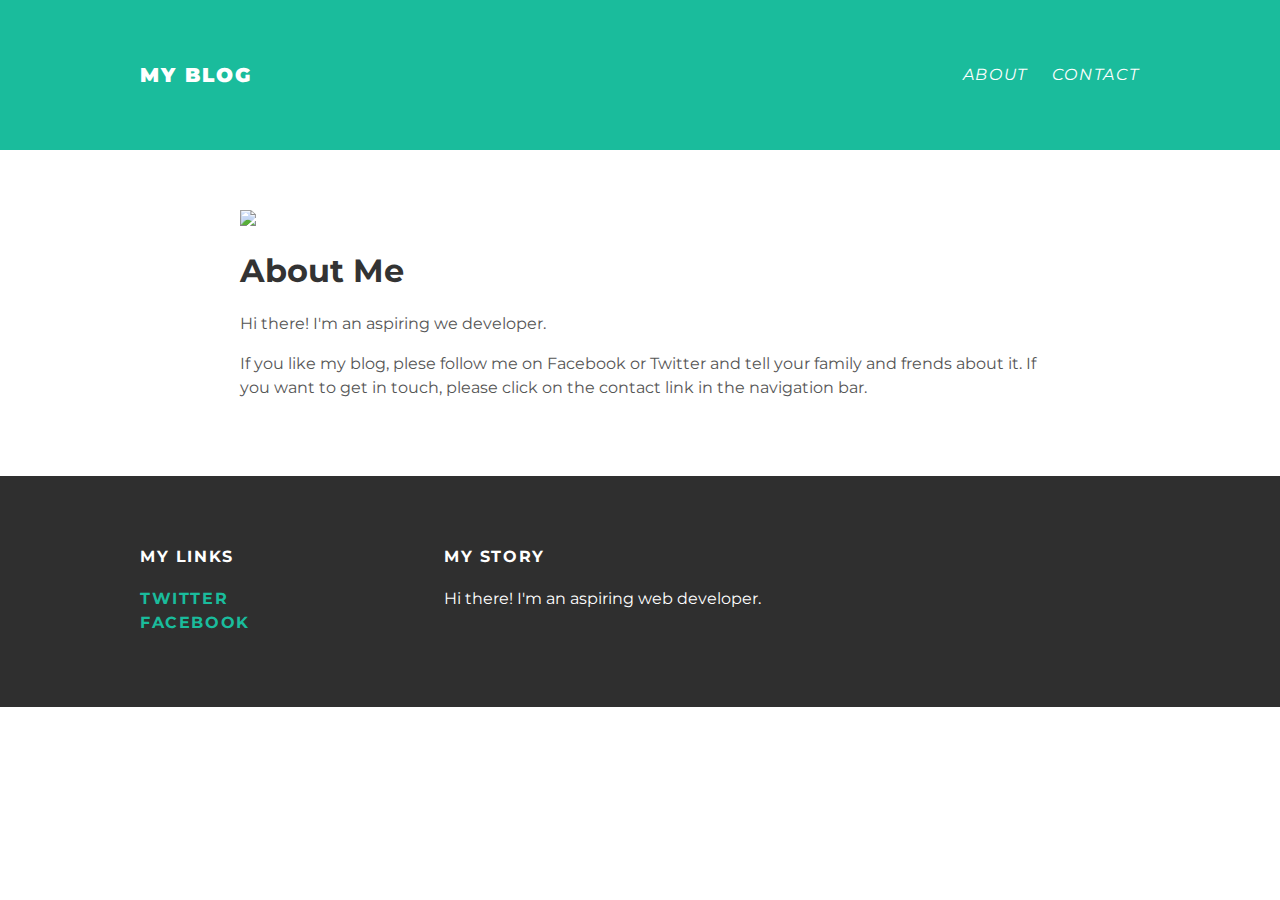
==== about.html @ 064942de "Add files via upload" ====
<!DOCTYPE html>
<html>
 <head>
   <title>My blog</title>
   <link rel="stylesheet" type="text/css" href="styles.css">
 </head>
 <body>
   <div id="header">
     <div class="container">
       <a id="header-title"
       href="index.html"><strong>My Blog</strong></a>
       <ul id="header-nav">
         <li><a href="about.html"><em>About</em></a>
         </li>
         <li><a href="444623788@qq.com"><em>Contact</em></a>
         </li>
       </ul>
     </div>
   </div>
<div id="content">
  <div class="container">
    <div class="about">
      <div calss="about-author">
        <img src="http://b263.photo.store.qq.com/psb?/e6ccbc64-63db-45ab-a9cb-ace1cbfe08b3/HlCe499pmJrE8Sg*6HxmjtGaxCgT54sfEwpRANZovS0!/b/dKXCxZzKCAAA&bo=IAMVAgAAAAABABM!&rf=viewer_4">
      </div>
      <h1 class="about-title">About Me</h1>
      <div class="about-content">
        <p>Hi there! I'm an aspiring we developer.</p>
        <p>If you like my blog, plese follow me on Facebook or Twitter and tell your family and frends about it. If you want to get in touch, please click on the contact link in the navigation bar.</p>
      </div>
    </div>
  </div>
</div>
<div id="footer">
  <div class="container">
    <div class="column">
      <h4>My Links<h4>
      <p>
        <a href="#">Twitter</a>
        <br>
        <a href="#">Facebook</a>
      </p>
    </div>
    <div class="column">
      <h4>My Story</h4>
      <p>Hi there! I'm an aspiring web developer.</p>
    </div>
  </div>
</div>
</body>
</html>
---- styles.css ----
@import url(http://fonts.googleapis.com/css?family=Montserrat:400,700);
body{
  color: #555;
  font-family: 'Montserrat',
  sans-serif;
}
#header{
  background-color: #1abc9c;
  height: 150px;
  line-height: 150px;
}
body{
  color: #555;
  margin: 0;
}
#header-title{
  display: block;
  float: left;
  font-size: 20px;
  font-weight: bold;
}
#header-nav{
  display: block;
  float: right;
  margin-top: 0;
}
#header-nav li{
  display: inline;
  padding-left: 20px;
}
.container{
  max-width: 1000px;
  margin: 0 auto;
}
#header a{
  color: white;
  text-decoration: none;
  text-transform: uppercase;
  letter-spacing: 0.1em;
}
#header a:hover{
  color: #222;
}
#footer{
  background-color: #2f2f2f;
  padding: 50px 0;
}
.column{
  min-width: 300px;
  display: inline-block;
  vertical-align: top;
}
#footer h4{
  color: white;
  text-transform: uppercase;
  letter-spacing: 0.1em;
}
#footer p{
  color: white;
}
a{
  color: #1abc9c;
  text-decoration: none;
}
a:hover{
  color: #F6A623;
}
.post, .about {
  max-width: 800px;
  margin:0 auto;
  padding: 60px 0;
}
.post-author img {
  width: 280px;
  height: 200px;
  vertical-align: middle;
}
.post-author span{
  margin-left: 16px;
}
.post-date{
  color: #D2D2D2;
  font-size: 14px;
  font-weight: bold;
  text-transform: uppercase;
  letter-spacing: 0.1em;
}
h1, h2, h3, h4{
  color: #333;
}
p{
  line-height: 1.5;
}
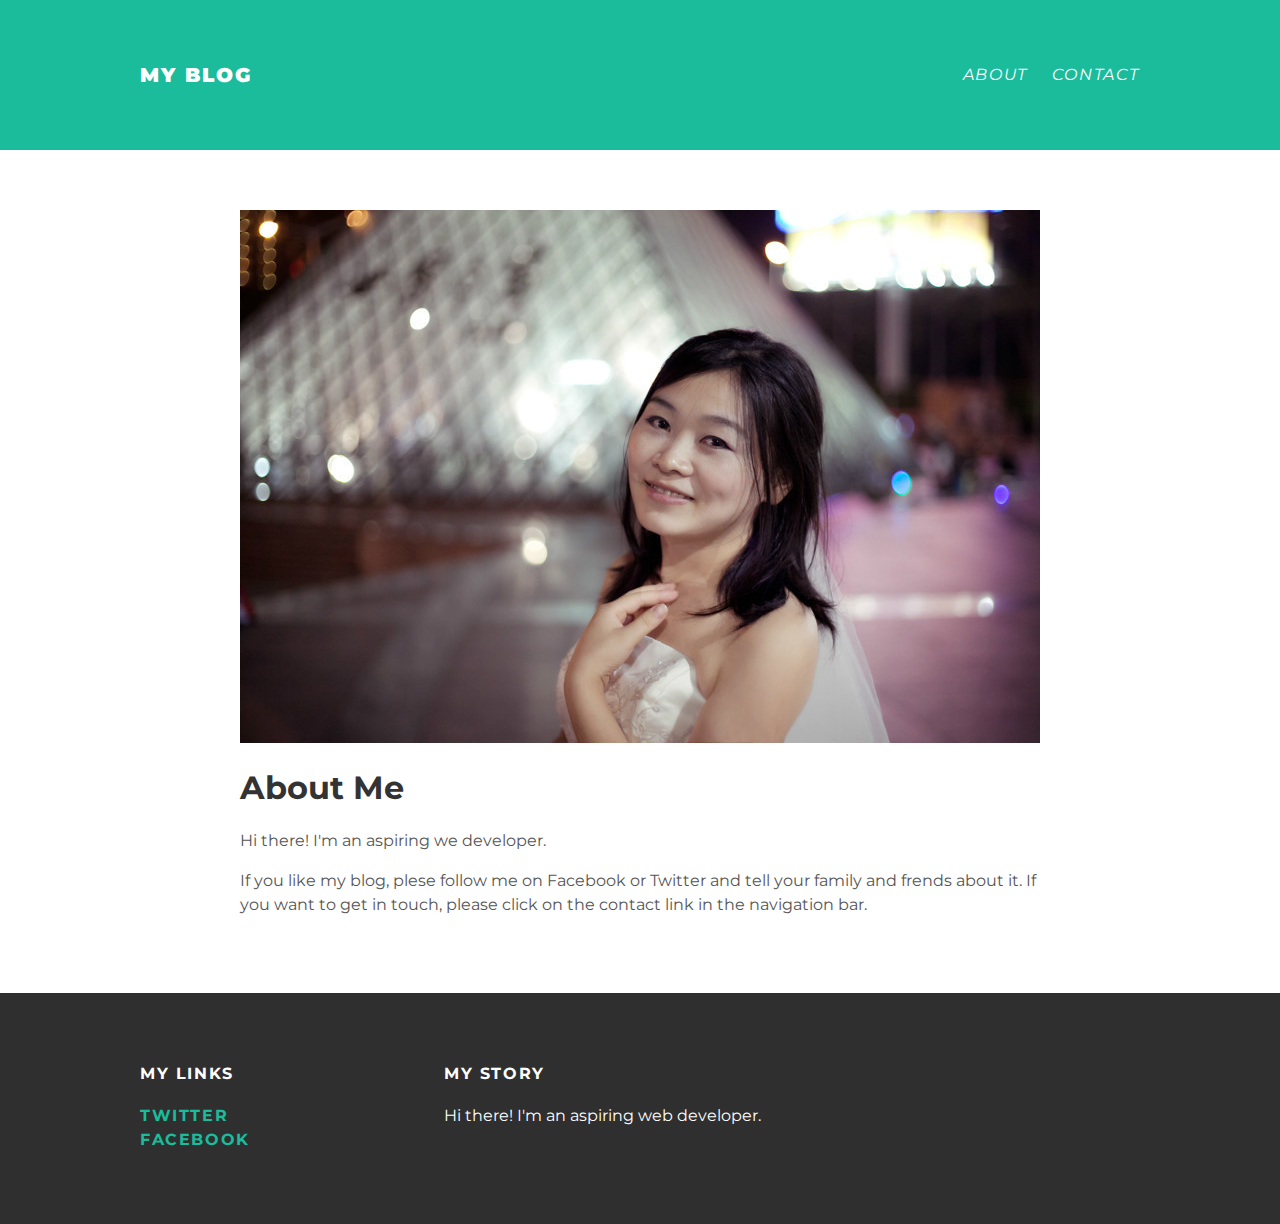
==== commit 13997b42: "Add files via upload" ====
--- a/about.html
+++ b/about.html
@@ -21,7 +21,7 @@
   <div class="container">
     <div class="about">
       <div calss="about-author">
-        <img src="http://b263.photo.store.qq.com/psb?/e6ccbc64-63db-45ab-a9cb-ace1cbfe08b3/HlCe499pmJrE8Sg*6HxmjtGaxCgT54sfEwpRANZovS0!/b/dKXCxZzKCAAA&bo=IAMVAgAAAAABABM!&rf=viewer_4">
+        <img src="me.jpeg">
       </div>
       <h1 class="about-title">About Me</h1>
       <div class="about-content">
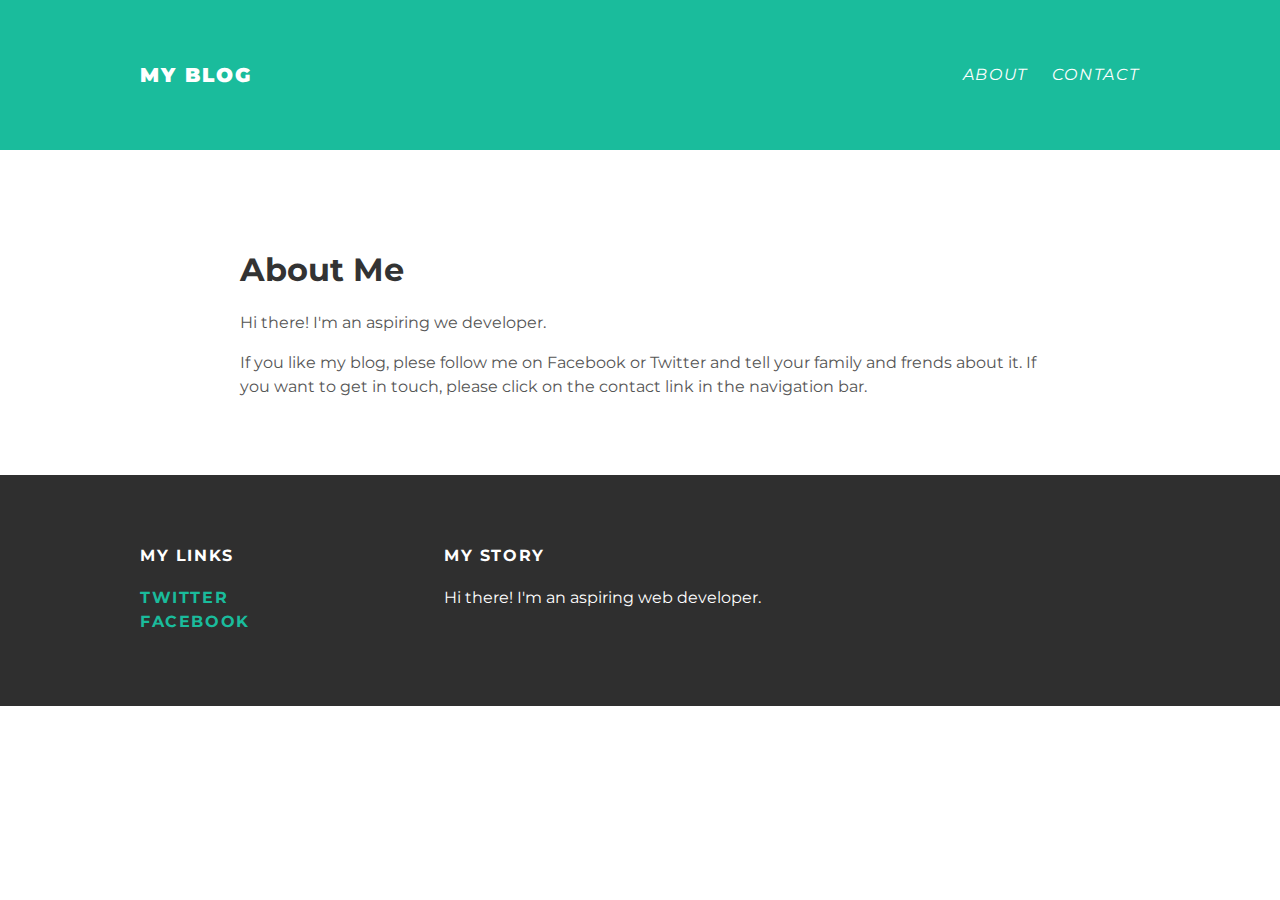
==== commit 669c73ef: "Add files via upload" ====
--- a/about.html
+++ b/about.html
@@ -21,7 +21,7 @@
   <div class="container">
     <div class="about">
       <div calss="about-author">
-        <img src="me.jpeg">
+        <img src="">
       </div>
       <h1 class="about-title">About Me</h1>
       <div class="about-content">
